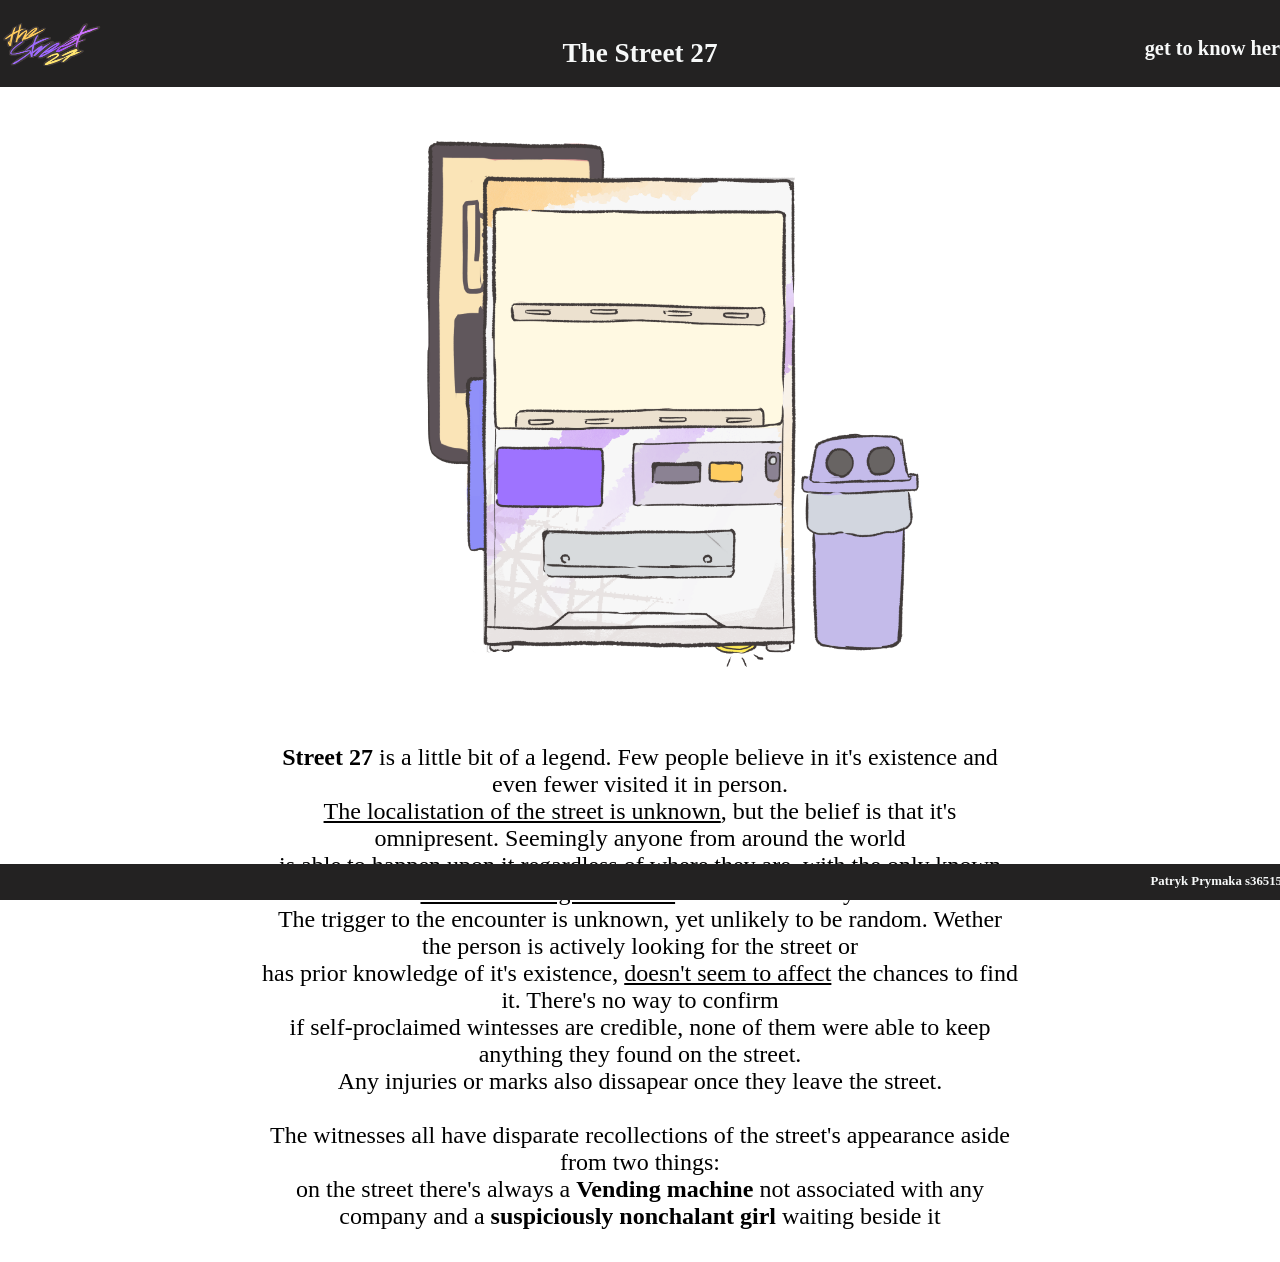
==== index.html @ 6bb042b5 "Added a little bit to the main page overall background and style with header and footer, no buttons " ====
<!DOCTYPE html>
<html lang="en">
<head>
    <link rel="stylesheet" href="Styles.css">
</head>
<header>
    <div class="header"> 
        <div class="item1"><a href="Test_project.html"> <img src="Images/logo.png" alt="The Street 27" width="40%" height="70%"> </a> </div> 
        <div class="item2"><h1 style="text-align: center;">The Street 27</h1></div> 
        <div class="item3"><h2 style="text-align: end;">get to know her</h2></div>
    </div>
</header>
<body style="background-image: url(images/background_2.jpg); background-size:100%; background-repeat: no-repeat; background-attachment: fixed; margin-top: 100px; ">
    
    <img src="Images/Vending machine.png" width="40%" height="40%" class="center">
    <div class="main_content_container"> 
        <div class="item1"></div>
        <div class="item2">  
            <p style="text-align:center; justify-content: center;font-size: 150%;"> 
                <b>Street 27 </b> is a little bit of a legend. Few people believe in it's existence and even fewer visited it in person. <br>
                <u>The localistation of the street is unknown</u>, but the belief is that it's omnipresent. Seemingly anyone from around the world <br>
                is able to happen upon it regardless of where they are, with <u>the only known condition being on a street</u> in a town or a city. <br>
                The trigger to the encounter is unknown, yet unlikely to be random. Wether the person is actively looking for the street or <br>
                has prior knowledge of it's existence, <u>doesn't seem to affect</u> the chances to find it. There's no way to confirm <br> 
                if self-proclaimed wintesses are credible, none of them were able to keep anything they found on the street. <br>
                Any injuries or marks also dissapear once they leave the street. <br>
                <br>
                The witnesses all have disparate recollections of the street's appearance aside from two things: <br>
                on the street there's always a <b>Vending machine</b> not associated with any company and a <b>suspiciously nonchalant girl</b> waiting beside it <br>
            </p>
        <div class="item3"></div>
        </div>  
    </div>
</body>
<footer>
    <div class="footer">
        <h1> Patryk Prymaka s36515</h1>
    </div>
</footer>
</html>
---- Styles.css ----
.header {
    display: grid;
    grid-template-columns: 20% auto 20%;
    overflow: auto;
    position: fixed;
    top: 0;
    right: 0;
    left: 0;
    padding-top: 20px;
    background: #232222;
    color: rgb(246, 248, 248);
    font-size: 85%;
}

.main_content_container {
    display: grid;
    grid-template-columns: 20% auto 20%;
}

.footer {
    position: fixed;
    overflow: auto;
    bottom: 0;
    right: 0;
    left: 0;
    padding: 2px;
    text-align: right;
    background-color: #232222;
    color: rgb(246, 248, 248);
    font-size: 40%;
    width: 100%;
}

.center {
    display: block;
    margin-left: auto;
    margin-right: auto;
    width: 45%;

}
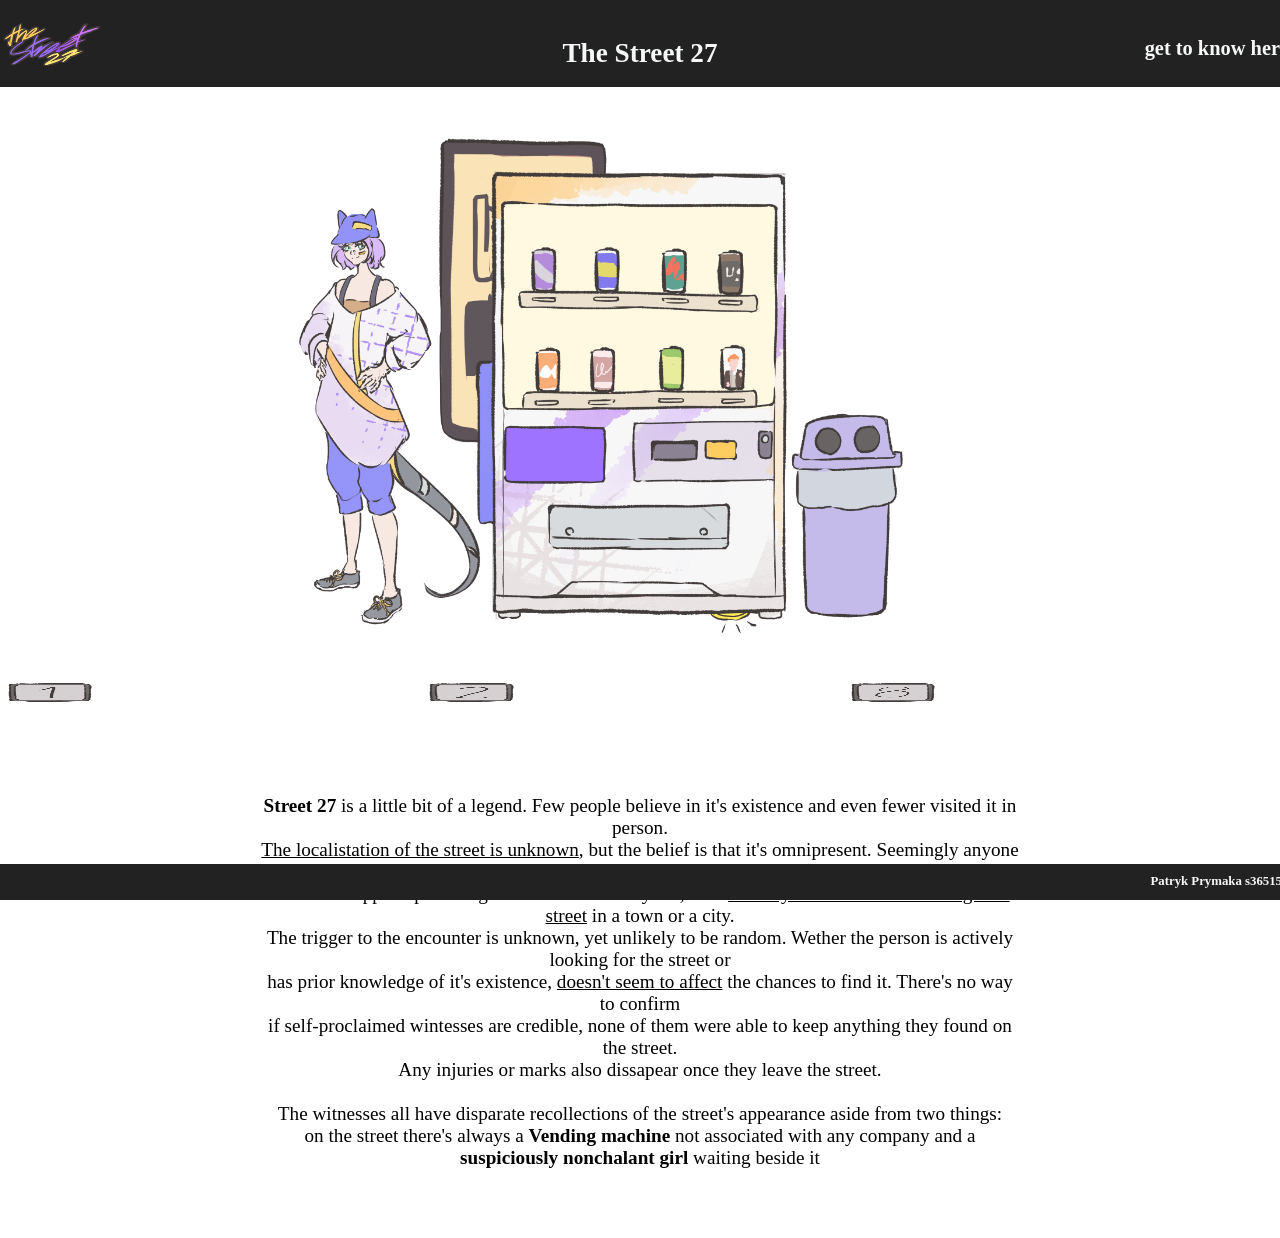
==== commit 55cdb775: "still just the main page added some graphics and changed layout + added button layout" ====
--- a/index.html
+++ b/index.html
@@ -12,7 +12,13 @@
 </header>
 <body style="background-image: url(images/background_2.jpg); background-size:100%; background-repeat: no-repeat; background-attachment: fixed; margin-top: 100px; ">
     
-    <img src="Images/Vending machine.png" width="40%" height="40%" class="center">
+    <img src="Images/Vending machine + character.png" width="50%" height="50%" class="center">
+
+    <div class="button_layout"> 
+        <div><a href="Sub_page_1.html"><img src="Images/1.png" width="20%" height="20%" alt="1"></a></div>
+        <div><a href="Sub_page_2.html"><img src="Images/2.png" width="20%" height="20%" alt="2"></a></div>
+        <div><a target=blank href="https://www.youtube.com/watch?v=dQw4w9WgXcQ"><img src="Images/8.png" width="20%" height="20%" alt="8"></a></div>
+    </div>
     <div class="main_content_container"> 
         <div class="item1"></div>
         <div class="item2">  
--- a/Styles.css
+++ b/Styles.css
@@ -15,6 +15,12 @@
 .main_content_container {
     display: grid;
     grid-template-columns: 20% auto 20%;
+    font-size:80%;
+    margin-bottom: 50px;
+}
+
+.button_layout {
+    display: flex;
 }
 
 .footer {
@@ -35,6 +41,6 @@
     display: block;
     margin-left: auto;
     margin-right: auto;
-    width: 45%;
+    width: 60%;
 
-}+}
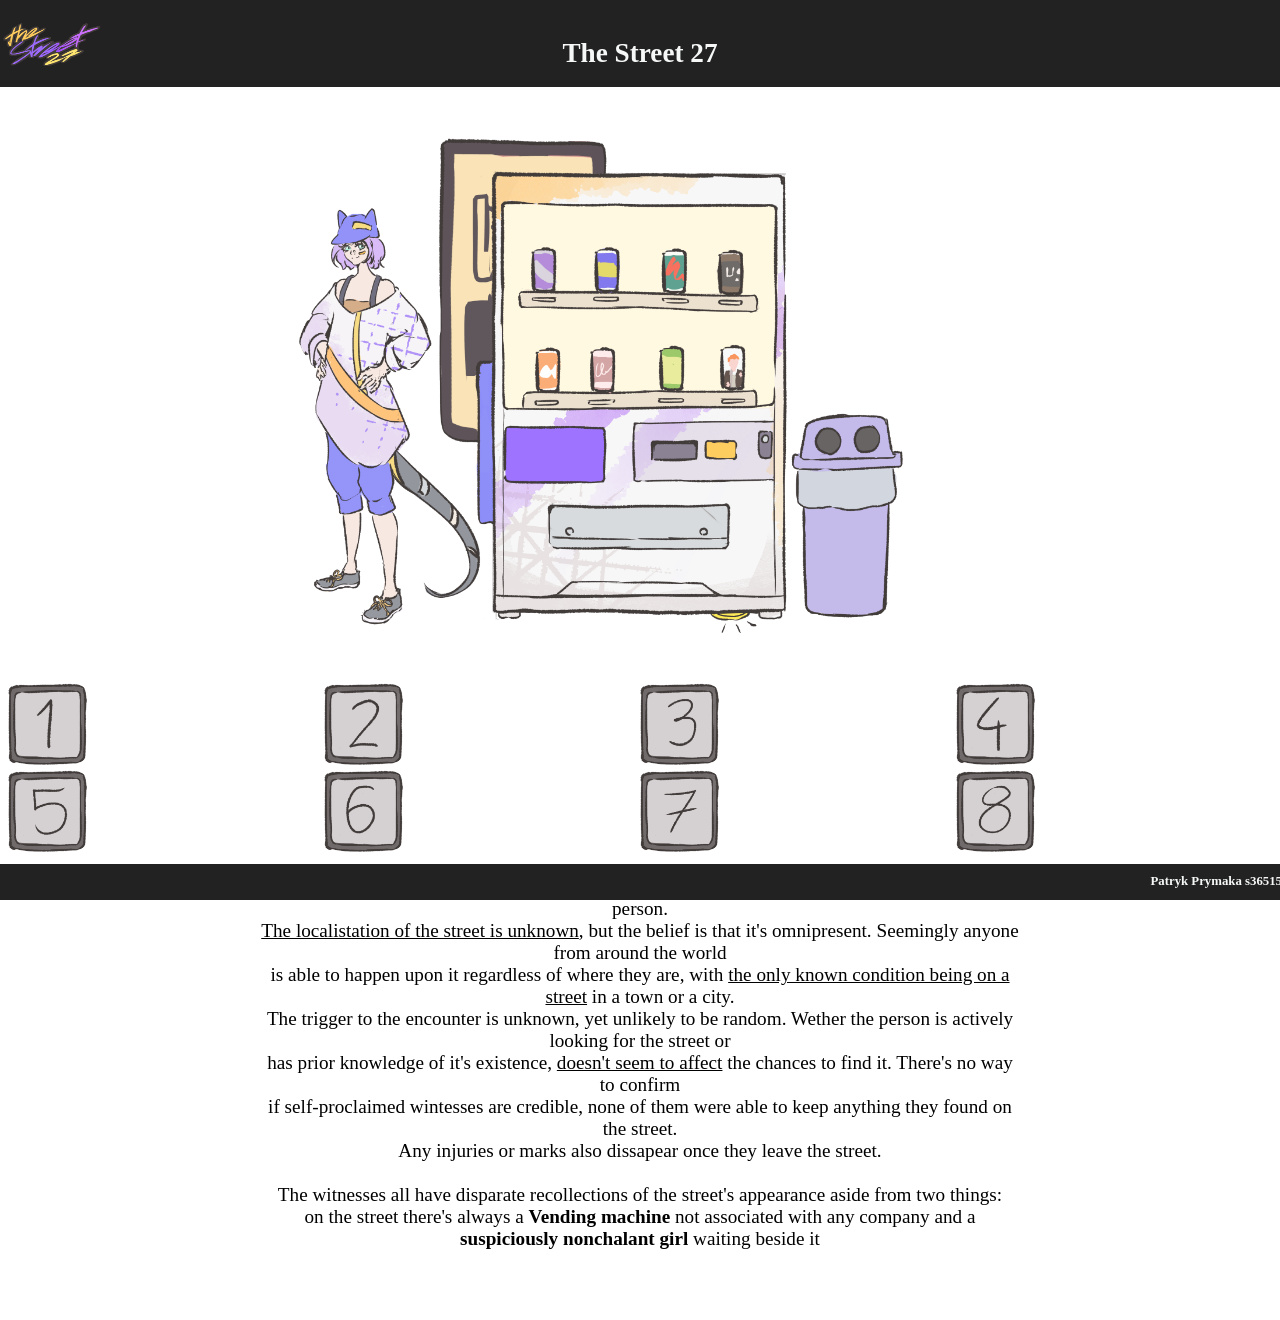
==== commit d42493ce: "please let it pass" ====
--- a/index.html
+++ b/index.html
@@ -1,23 +1,40 @@
 <!DOCTYPE html>
+
 <html lang="en">
+
 <head>
     <link rel="stylesheet" href="Styles.css">
+            <script>
+function myFunction() {
+  alert("This button doesn't seem to be working");
+}
+</script>
+
 </head>
+
 <header>
+
     <div class="header"> 
-        <div class="item1"><a href="Test_project.html"> <img src="Images/logo.png" alt="The Street 27" width="40%" height="70%"> </a> </div> 
+        <div class="item1"><a href="index.html"> <img src="Images/logo.png" alt="The Street 27" width="40%" height="70%"> </a> </div> 
         <div class="item2"><h1 style="text-align: center;">The Street 27</h1></div> 
-        <div class="item3"><h2 style="text-align: end;">get to know her</h2></div>
+        <div class="item3"><h2 style="text-align: end;"></h2></div>
     </div>
+    
 </header>
+
 <body style="background-image: url(images/background_2.jpg); background-size:100%; background-repeat: no-repeat; background-attachment: fixed; margin-top: 100px; ">
     
     <img src="Images/Vending machine + character.png" width="50%" height="50%" class="center">
 
-    <div class="button_layout"> 
-        <div><a href="Sub_page_1.html"><img src="Images/1.png" width="20%" height="20%" alt="1"></a></div>
-        <div><a href="Sub_page_2.html"><img src="Images/2.png" width="20%" height="20%" alt="2"></a></div>
-        <div><a target=blank href="https://www.youtube.com/watch?v=dQw4w9WgXcQ"><img src="Images/8.png" width="20%" height="20%" alt="8"></a></div>
+    <div class="button_layout" class="center"> 
+        <div><a href="Sub_page_1.html"><img src="Images/1.png" width="25%" alt="1"; margin: 0; padding: 0;></a></div>
+        <div><a href="Test_project.html"><img src="Images/2.png" width="25%"  alt="2"></a></div>
+        <div><img src="Images/3.png" width="25%"  alt="3"></div>
+        <div><a target=blank href="https://www.youtube.com/watch?v=-sFije0-16Q"><img src="Images/4.png" width="25%" alt="2"></a></div>
+        <div><a target=blank href="https://spinning.fish/"><img src="Images/5.png" width="25%"  alt="2"></a></div>
+        <div><img src="Images/6.png" width="25%"  alt="2"></div>
+        <div><a target=blank href="https://www.nytimes.com/games/wordle/index.html"><img src="Images/7.png" width="25%"  alt="2"></a></div>
+        <div><a target=blank href="https://www.youtube.com/watch?v=dQw4w9WgXcQ"><img src="Images/8.png" width="25%" alt="8"></a></div>
     </div>
     <div class="main_content_container"> 
         <div class="item1"></div>
@@ -37,10 +54,15 @@
         <div class="item3"></div>
         </div>  
     </div>
+
 </body>
+
 <footer>
+
     <div class="footer">
         <h1> Patryk Prymaka s36515</h1>
     </div>
+
 </footer>
+
 </html>
--- a/Styles.css
+++ b/Styles.css
@@ -19,8 +19,22 @@
     margin-bottom: 50px;
 }
 
+.main_content_container_2 {
+    display: grid;
+    grid-template-columns:25% auto 25%;
+    font-size:100%;
+    margin-bottom: 50px;
+}
+
+.two_columns {
+    display: grid;
+    grid-template-columns: 50% 50%;
+    }
+
 .button_layout {
-    display: flex;
+    display: grid;
+    grid-template-columns: 25% 25% 25% 25%;
+    
 }
 
 .footer {
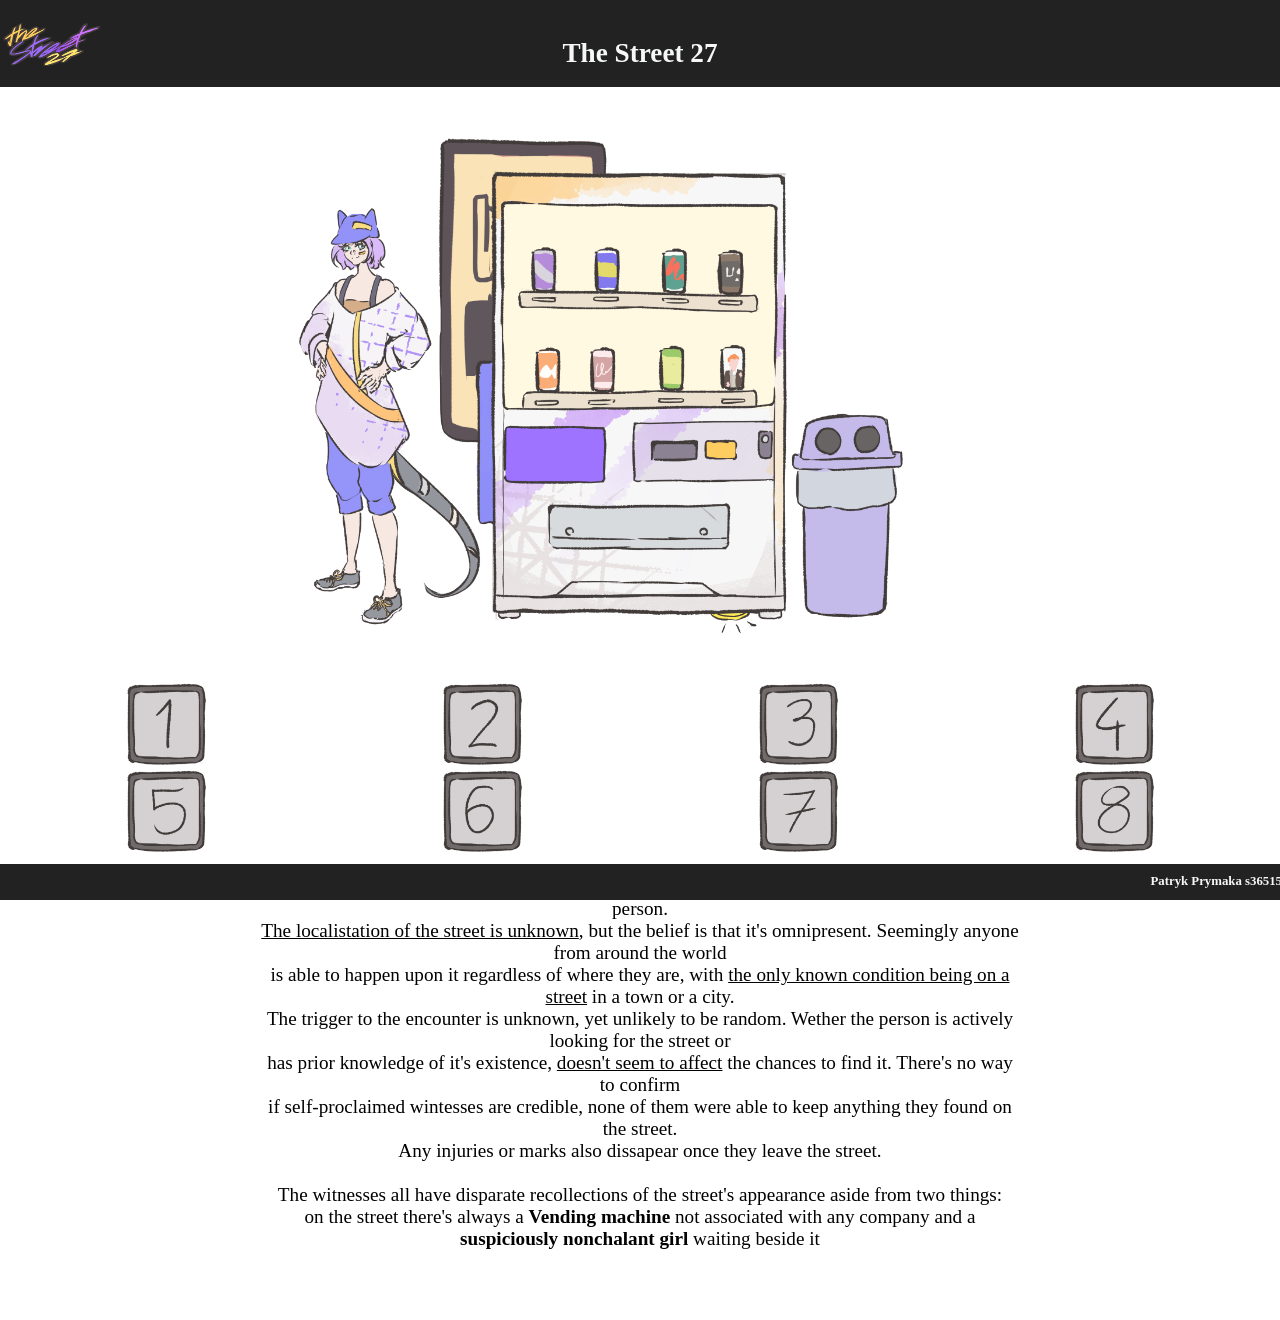
==== commit f594513b: "added pogo cats and centered the buttons" ====
--- a/index.html
+++ b/index.html
@@ -26,7 +26,7 @@
     
     <img src="Images/Vending machine + character.png" width="50%" height="50%" class="center">
 
-    <div class="button_layout" class="center"> 
+    <div class="button_layout" style="text-align: center;"> 
         <div><a href="Sub_page_1.html"><img src="Images/1.png" width="25%" alt="1"; margin: 0; padding: 0;></a></div>
         <div><a href="Test_project.html"><img src="Images/2.png" width="25%"  alt="2"></a></div>
         <div><img src="Images/3.png" width="25%"  alt="3"></div>
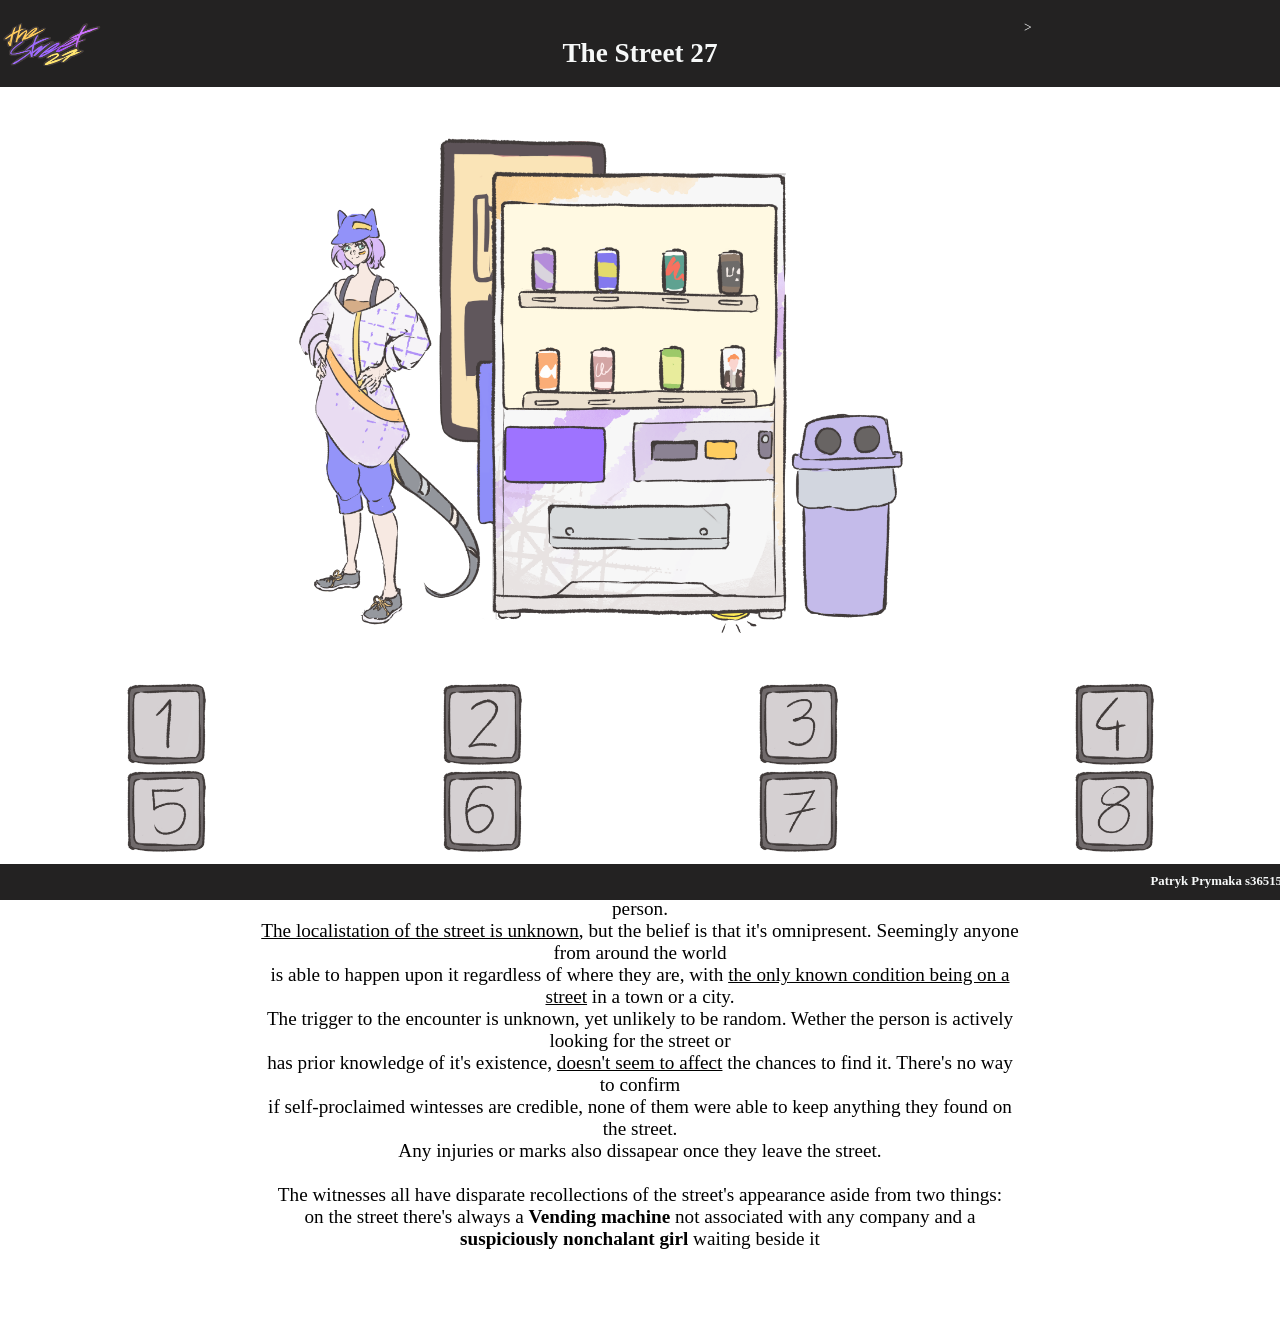
==== commit 821e36d9: "yeah" ====
--- a/index.html
+++ b/index.html
@@ -3,31 +3,26 @@
 <html lang="en">
 
 <head>
+    <title>strona glowna</title>
     <link rel="stylesheet" href="Styles.css">
-            <script>
-function myFunction() {
-  alert("This button doesn't seem to be working");
-}
-</script>
-
 </head>
 
-<header>
+<body style="background-image: url(images/background_2.jpg); background-size:100%; background-repeat: no-repeat; background-attachment: fixed; margin-top: 100px; ">
+
+ <header>
 
     <div class="header"> 
         <div class="item1"><a href="index.html"> <img src="Images/logo.png" alt="The Street 27" width="40%" height="70%"> </a> </div> 
         <div class="item2"><h1 style="text-align: center;">The Street 27</h1></div> 
-        <div class="item3"><h2 style="text-align: end;"></h2></div>
+        <div class="item3">></div>
     </div>
     
 </header>
-
-<body style="background-image: url(images/background_2.jpg); background-size:100%; background-repeat: no-repeat; background-attachment: fixed; margin-top: 100px; ">
     
-    <img src="Images/Vending machine + character.png" width="50%" height="50%" class="center">
+    <img src="Images/Vending_machine+character.png" width="50%" height="50%" class="center" alt="vending machine">
 
     <div class="button_layout" style="text-align: center;"> 
-        <div><a href="Sub_page_1.html"><img src="Images/1.png" width="25%" alt="1"; margin: 0; padding: 0;></a></div>
+        <div><a href="Sub_page_1.html"><img src="Images/1.png" width="25%" alt="1"></a></div>
         <div><a href="Test_project.html"><img src="Images/2.png" width="25%"  alt="2"></a></div>
         <div><img src="Images/3.png" width="25%"  alt="3"></div>
         <div><a target=blank href="https://www.youtube.com/watch?v=-sFije0-16Q"><img src="Images/4.png" width="25%" alt="2"></a></div>
@@ -55,8 +50,6 @@
         </div>  
     </div>
 
-</body>
-
 <footer>
 
     <div class="footer">
@@ -65,4 +58,7 @@
 
 </footer>
 
+</body>
+
+
 </html>
